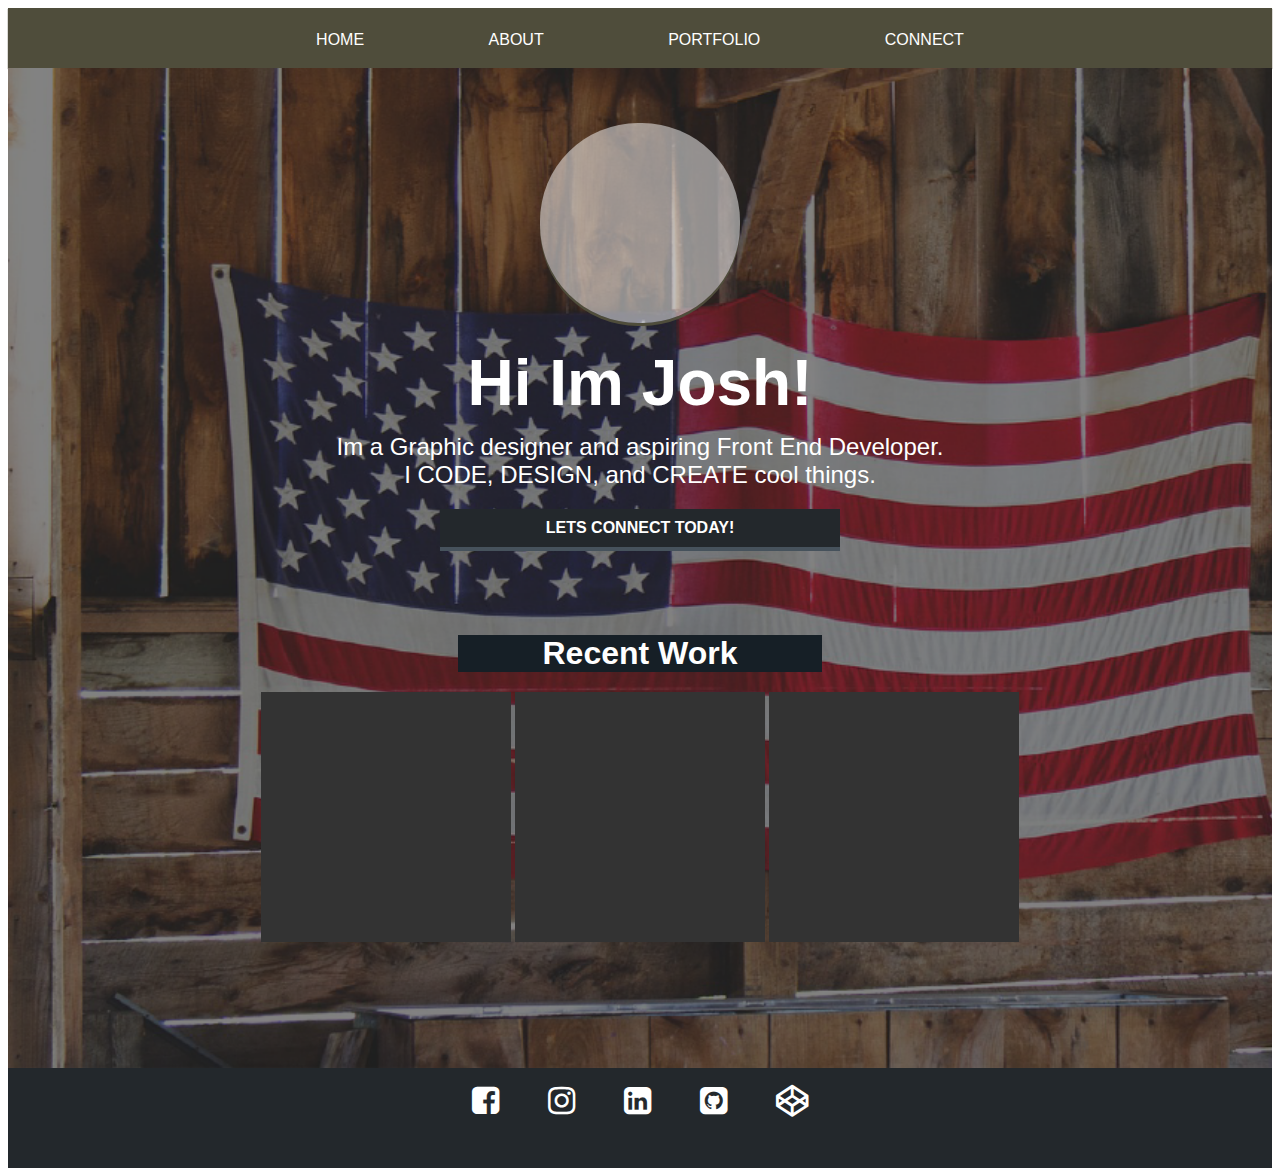
==== index.html @ 19e6c010 "index update" ====
<!DOCTYPE html>
<html>
<head>
	<title>Josh Tamblyn Portfolio</title>
	<link rel="stylesheet" type="text/css" href="../css/style.css">
	<link href="https://maxcdn.bootstrapcdn.com/font-awesome/4.5.0/css/font-awesome.min.css" rel="stylesheet">
</head>
<body>
    
    <!--- NAV BAR -->
    <div class="nav-bar">
    	
    	<div class="nav-container">

    		<ul class="nav-list">
    			<li class="active">
    				<a data-title="home" href="index2.html">Home</a>
    			</li>
    			<li class="active">
    				<a data-title="about" href="about.html">About</a>
    			</li>
    			<li class="active">
    				<a data-title="portfolio" href="portfolio.html">Portfolio</a>
    			</li>
    			<li class="active">
    				<a data-title="connect" href="connect.html">Connect</a>
    			</li>
    		</ul>
    	</div>
		<!-- END NAV CONTAIER -->

    </div>
    <!-- END NAV BAR -->


    <!-- HOME -->
    <div id="home" class="section">
    	<div class="overlay">
    		
    	</div>
    	<div class="section-contianer">
    		
    		<div class="profile">
    			<div class="profile-img">
    				
    			</div>
    		</div>
    		<div class="into-copy-container">
    			<div class="intro-copy">
    				<h1>Hi Im Josh!</h1>
    				<p>Im a Graphic designer and aspiring Front End Developer. <br>
    				I  CODE, DESIGN, and CREATE cool things. </p>
    				
    			</div>
    			<a  class="connect" href="connect.html"><h4 id="connect-tag">Lets connect today!</h4></a>
    		</div>
            <br>
            <h1 id="rw-h1">Recent Work</h1>
            <div class="recent-work">
                <div class="rw-content">
                    
                </div>
                <div class="rw-content">
                    
                </div>
                <div class="rw-content">
                    
                </div>
            </div>
    	</div>
    </div>
    <div class="social-container">
    			<div class="social-icons">
    				<a href="">
    				<i class="fa fa-facebook-square" alt="facebook"></i>
    				</a>
    				<a href="">
    				<i class="fa fa-instagram"></i>
    				</a>
    				<a href="">
    				<i class="fa fa-linkedin-square"></i>
    				</a>
    				<a href="">
    				<i class="fa fa-github-square"></i>
    				</a>
    				<a href="">
    				<i class="fa fa-codepen"></i>
    				</a>
    			</div>
    		</div>
</body>
---- css/style.css ----
/*
  =================================================================================================
    Base styles.
  =================================================================================================
*/

html {
  margin: 0;
  padding: 0;

  overflow: auto;
}

* {
  -moz-box-sizing: border-box;
  box-sizing: border-box;
}

body {
  
  
  

  
}
 p {
  margin: 0;
 }


a,
a:link,
a:visited,
a:active {
  text-decoration: none;
  color: #fff;
}

ul {
  list-style: none;
  padding: 0;
  margin: 0;
}

#container {
  position: relative;
}

/*
  =================================================================================================
    Base styles.
  =================================================================================================
*/


/*
  =================================================================================================
    Typography.
  =================================================================================================
*/

* {
  font-family: 'Futura' ,sans-serif;
  box-sizing: border-box;

}

/*
  =================================================================================================
   NAVBAR
  =================================================================================================
*/


.nav-bar {
  margin: 0;
  padding: 0;
  background-color: #4F4D3B;
  display: block;
  width: 100%;
  height: 60px;
  box-shadow: 0 1px 1px #242208;
  text-align: center;
 
}

.nav-list li {
    display: inline-block;
    padding: 0 60px;
    font-size: 1rem;
    line-height: 4;
    
}


.nav-list li a {
  color: #fff;
  transition: color 0.3s ease-in;
  text-transform: uppercase;

}

.nav-list li a:hover {
  color: #242208;
}

/*
  =================================================================================================
  HOME
  =================================================================================================
*/



#home {
  background-image: url(../images/american-flag.png);
  background-size: cover;
  background-repeat: no-repeat;
  

  text-align: center;


}

.section {
  display: block;
  height: 1000px;
  padding: 25px;
  width: 100%;
  
  opacity: 1;
}

.profile {

  background-image: url(../images/Me-img.jpg);
  background-size: cover;
  background-position: center;
  display: block;
  
  margin:0 auto;
  margin-top: 30px;
  color: #090861;
  background-color: rgba(255,255,255,.5);
  width: 200px;
  height: 200px;
  border-radius: 49%;
  box-shadow: 0 3px 0 #4F4D3B;
  
}



.profile p span {
  padding:10px 5px;
  margin: 5px;

}

.intro-copy {
  display: inline-block;
  width: 50%;
  margin-top: -20px;
  color: #fff;
  

}

.intro-copy h1  {
  font-size: 4em;
}

.intro-copy p {
  font-size: 1.5em;
  margin-top: -30px;
}

.connect h4 {
  margin: 0 auto;
  margin-top: 20px;
  font-size: 1rem;
  text-transform: uppercase;
  background-color: #23282C;
  box-shadow: 0 4px  #46525C;
  
  padding:10px;
  width: 400px;
  text-align: center;
  transition: background-color 0.3s ease;
}

 .connect h4:hover {
  background-color: #161F26;
}


.intro-copy-container a {
  color: #fff;
  transition: color 0.3s ease;
}

.intro-copy-container a:hover {
  color: #8E8B6A;
  
}

#rw-h1 {
  width: 30%;
  color: #fff;
  font-family: 'helvetica';
  background-color:#161F26; 
  text-align: center;
  margin:0 auto;
  margin-top: 70px;
}

.recent-work {
   display: block;
  margin:0 auto;
  padding-bottom: 50px;
 
  text-align: center;
  width: 100%;
  height:auto;
}

.rw-content {
  display: inline-block;
  background-color:#333;
  height: 250px;
  width: 250px;
  margin-top:20px;
 
  transition: opacity .3s ease;

}

.rw-content:hover {
  opacity: .75;
}

.social-container {
  margin: 0 auto;
  padding:0;
  display: block;
  text-align: center;
  color: white;
  background-color: #23282C;
  width: 100%;
  height: 100px;
 
}

.social-icons {
  margin: 0 auto;
  display: block;
  padding-top: 15px;
  
  color: #fff;
  font-size: 2rem;
  
 
}

.social-icons a {
  padding:10px 20px;
 
  transition: color 0.2s ease;
}

.social-icons a:hover {
  color: #8E8B6A;
}


/*
  =================================================================================================
 ABOUT
  =================================================================================================
*/



.about-copy-container {
  margin: 0 auto;
  display:block;
  width: 100%;
  max-width: 1600px;
  height: auto;
  margin-bottom: 250px;

}

.copy-container {
  margin-top: 100px;
}

#about-copy {
  display: block;
  float: left;
  width: 50%;
  height: auto;
  margin: 0 auto;


}

.about-img {
  margin:0 auto;
   background-image: url(../images/army.jpg);
  background-size: cover;
  display: block;
  float:right;
  width: 400px;
  height: 400px;
  margin-top: -270px;
  border:5px solid #333;
 
}



.contentContainer {
  background:#efefef;
  padding:10px;
  width: 100%;
  max-width:700px;
  min-width:150px;
  margin:10vh auto;
  border-radius:10px;
  border:solid 5px #dbdbdb;
}

.content-container h1 {
  text-align: center;
}

/*///////////////////////////////////////////////////
    // Skill Bars \\ 
///////////////////////////////////////////////////*/
.skillBar {
  margin-bottom:10px;
  margin-bottom: 1.2em;
}
.bar {
    font-size:21px;
    font-size: 1.33em;
    text-transform: none;
    font-family: Arial, Helvetica, sans-serif;
    font-weight: bold;
    margin-bottom:2px;
    margin-bottom: .19em;
  }
}
.skillBarContainer {
  width: 700px;
  max-width: 700px;
  height:26px;
  height: 1.33em;
  background: #e6eae3;
  background: rgb(8,102,220);
  background: rgba(8,102,220,.2);
  overflow: hidden;
  border-radius:5px;
}
.skillBarValue {
  height: 1.2em;
  float: left;
  background:#333;
  
}

/* Allowed values for the css skill bars */
.value-00  { width: 0;    }
.value-10  { width: 10%;  }
.value-20  { width: 20%;  }
.value-30  { width: 30%;  }
.value-40  { width: 40%;  }
.value-50  { width: 50%;  }
.value-60  { width: 60%;  }
.value-70  { width: 70%;  }
.value-80  { width: 80%;  }
.value-90  { width: 90%;  }
.value-100 { width: 100%; }

/*///////////////////////////////////////////////////
    // Animation \\ 
///////////////////////////////////////////////////*/
@-webkit-keyframes slideIn {
  0% { width: 0; }
  25% { width:100%; }
  100% { width: normal; }
}
@-moz-keyframes slideIn {
  0% { width: 0; }
  25% { width:100%; }
  100% { width: normal; }
}
@-o-keyframes slideIn {
  0% { width: 0; }
  25% { width:100%; }
  100% { width: normal; }
}
@keyframes slideIn {
  0% { width: 0; }
  25% { width:100%; }
  100% { width: normal; }
}
.skillBarValue {
  -webkit-animation: slideIn 2s;
  -moz-animation: slideIn 2s;
  -o-animation: slideIn 2s;
  animation: slideIn 2s;
}

/* Timeline */

.container{ 
  background: #fff; 
  color: #7f8c97;
  max-width: 1224px;
  height: 100%;
  text-align: center;
  margin: 0 auto;
  padding: 2em;
  position: relative;
}

.main-title{
  color: #4e4e4e;
  font-weight: 600;
  font-size: 4em;
  margin-bottom: .3em;
  font-family: "Helvetica";
}

 .timeline {
    position: relative;
    width: auto;
    margin: 0 auto;
    margin-top: 5em;
   padding-bottom: 2em;
   padding-left: 0;
  }

  .timeline:before {
    position: absolute;
    left: 50%;
    top: 0;
    content: ' ';
    display: block;
    width: 4px;
    height: 100%;
    margin-left: -3px;
    background: #d7e4ed;
    z-index: 5;
  }


  .dir-l, .dir-r{ 
    position: relative; 
    width: 40%; 
    padding: 1.5em 1em; 
    background: #fff; 
    box-shadow: 0 3px 0 #d7e4ed; 
    margin-top: 0; 
    margin-bottom: 1.5em;
  }

.timeline h1{
  font-size: 1.6em;
  color: #4B878D;
  width: 90%;
  margin-top: 0;
  font-family: "Helvetica";
}

.timeline p{ 
  letter-spacing: .5px;
  font-size: 1.1em;
  line-height: 1.5em;
  margin: .5em;
  margin-top: 1.5em;
  font-family: "Helvetica";
}



.timeline-icon {
  position: absolute;
  top: 1em;
  width: 2.5em;
  height: 2.5em;
  right: 0;
  border-radius: 50%;
  border: 3px solid tomato;
  z-index: 10;
}

.timeline-icon i {
  font-size: 2.5em;
  line-height: 1.5;
  color: tomato;
}
.icon-flipped {
    transform: scaleX(-1);
    -moz-transform: scaleX(-1);
    -webkit-transform: scaleX(-1);
    -ms-transform: scaleX(-1);
}

.timeline a{
  color: #38666a;
  margin-left: .3em;
} 

  .dir-l{ float: left; }

  .dir-l:before{
    content: "";
    display: inline-block;
    vertical-align: middle;
    width: 0; 
    height: 0; 
    position: absolute;
    right: -.95em;
    top: 1em;
    border-top: 17px solid transparent;
    border-bottom: 17px solid transparent; 
    border-left: 15px solid #fff; 
  }

  .dir-r{ float: right; }

  .dir-r:before{
    content: "";
    display: inline-block;
    vertical-align: middle;
    width: 0; 
    height: 0; 
    position: absolute;
    left: -.9em;
    top: 1em;
    border-top: 17px solid transparent;
    border-bottom: 17px solid transparent; 
    border-right: 15px solid #fff; 
  }

  .timeline-icon{
    position: absolute;
    top: -.2em;
    width: 60px;
    height: 60px;
    left: 50%;
    margin-left: -30px;
    box-shadow:  0 0 0 4px white, inset 0 2px 0 rgba(0, 0, 0, 0), 0 0 0 5px rgba(0, 0, 0, 0.15);
  }

  .timeline-item{
    display: block;
    height: auto;
    padding: 1em 0;
    position: relative;
    overflow: hidden;
  }

  
  .timeline a{
    color: #38666a;
    margin-left: .3em;
  } 

  .timeline-item .date-l, .timeline-item .date-r{
    position: absolute;
    top: 2em;
    right: 58%;
    font-size: 1em;
  }

  .timeline-item .date-r{ left: 54%; right: auto;}

  .timeline-item a:hover{ color: #4B878D; }

  /*
  =================================================================================================
  PORTFOLIO
  =================================================================================================
*/




.item-container {
  margin: 0 auto;
  padding: 0;
  display: flex;
  width: 100%;
  height: 600px;
  margin-bottom: 30px;
}

.container-1,
.container-2,
.container-3 {
  display: flex;
  align-content: center;
  padding-top: 200px;
  width: 50%;
  color: #fff;
  font-size: 1.5rem;
  text-transform: uppercase;
  justify-content: center;
  transition: opacity .4s ease;
  text-align: center;

}

.container-1 i {
  font-size: 6rem;
  
}

.container-2 i {
  font-size: 6rem;
 
}
.container-3 i {
  font-size: 6rem;
 
}
.container-1:hover {
  opacity: 0.75;
  
}
.container-2:hover {
  opacity: 0.75;
}
.container-3:hover {
  opacity: 0.75;
}

.container-1 {
   background-color: #23282C;
}

.container-2 {
 background-color: #99913D;
}

.container-3 {
   background-color: orange;
}


/******** CODE SECTION ******/

.code-section-container {
  margin: 0 auto;
  padding: 0;
  display: flex;
  width: 100%;
  max-width: 1600px;
  height: 600px;

}

.habitat-contain,
.cpt-panda-contain {
  display: inline-block;
  width: 100%;
  margin: 0 10px;
  height: auto;
  font-size: 1.5rem;
  text-transform: uppercase;

  
  
}

.habitat-contain  {
  display: inline-block;
  background-image: url(../images/Habitat-mockup.png);
  background-size: cover;
  background-repeat: no-repeat;
  background-position: 45% 70%;
  background-color: #F2F2F2;
  padding-left: 30px;
  text-align: center;
}

.case-btn {
  display: inline-block;
  
  margin: 0 auto;
  margin-top: 530px;
  width: 250px;
  height: 50px;
  background-color: #23282C;
  color: #fff;
  text-align: center;
  line-height: 2;
  font-family: 'helvetica';
  border: 1px solid #333;
  transform: background-color 0.3s ease-in-out;
  cursor: pointer;
}

.case-btn a {
  font-family: 'helvetica';
}

.case-btn:hover {
  background-color: #8E8B6A;
}

.cpt-panda-contain {
 background-image: url(../images/Cpt-Panda.png);
  background-size: cover;
  background-repeat: no-repeat;
  background-position: 50% 70%;
  background-color: #F2F2F2;
  text-align: center;
}

.case2-btn {
  display: inline-block;
  
  margin: 0 auto;
  margin-top: 530px;
  width: 250px;
  height: 50px;
  background-color: #23282C;
  color: #fff;
  text-align: center;
  line-height: 2;
  font-family: 'helvetica';
  border: 1px solid #333;
  transform: background-color 0.3s ease-in-out;
  cursor: pointer;
}

.case2-btn:hover {
  background-color: #8E8B6A;
}

.case2-btn a {
  font-family: 'helvetica';
}
/******** GRAPHICS SECTION ******/
.container-title {
  padding:40px;
  text-decoration: underline;
}

.logo-section-container {
  margin: 0 auto;
  padding: 0;
  display: flex;
  flex-wrap: wrap;
  justify-content: center;
  width: 100%;
  height: auto;
  text-align: center;
   max-width: 1600px;
}

#title {
  text-align: center;
  border:1px solid #333;
 
}


/**** LOGOS ****/
.logo-bin {
  display: flex;
  justify-content: center;
  height: 300px;
  width: 30%;
 
  margin: 5px 25px;
  
}
.logo-1 {
  
  background-image: url(../images/wmdg-logo.png);
 background-size: cover;
 background-position: 49%;
}
.logo-2{
 background-image: url(../images/inn-logo.png);
 background-size: cover;
 background-position: 49%;
}
.logo-3 {
  background-image: url(../images/gsop-logo.png);
 background-size: cover;
 background-position: 49%;
}
.logo-4 {
  
  background-image: url(../images/wmdg-sticker.png);
 background-size: cover;
 background-position: 49%;
}
.logo-5 {
  background-image: url(../images/race-logo.png);
 background-size: cover;
 background-position: 49%;
}
.logo-6 {
  background-image: url(../images/CapitalAllianceLogo.png);
 background-size: cover;
 background-position: 49%;
}

/**** Branding ****/


.brand-section-container {
  margin: 0 auto;
  display: flex;
  flex-wrap: wrap;
  justify-content: center;
  width: 100%;
  max-width: 1600px;
  
}



.brand-contain {
  display: inline-flex;
  justify-content: center;
  align-content: center;
  height: 300px;
  width:31.25%;
  margin: 5px 10px;
  border: 1px solid rgba(0,0,0,.75);
 
  
  
}

.brand-1:hover {
  background-color: rgba(0,0,0,.8);
}


.brand-1 {
  background-image: url(../images/snhu-military.png);
 background-size: contain;
 background-repeat: no-repeat;
 background-position: 50%;
 transition: all .2s;

}





.brand-2 {
  background-image: url(../images/america-poster.png);
 background-size: cover;
 background-position: 49%;
}
.brand-3 {
 background-image: url(../images/saxyderms.png);
 background-size: contain;
 background-repeat: no-repeat;
 background-position: 50%;
}
.brand-4 {
  background-image: url(../images/poem-poster.png);
 background-size: contain;
 background-repeat: no-repeat;
 background-position: 50%;
}
.brand-5 {
 background-image: url(../images/type-poster.png);
 background-size: contain;
 background-repeat: no-repeat;
 background-position: 50%;
}
.brand-6 {
  background-image: url(../images/homeless-poster.png);
 background-size: contain;
 background-repeat: no-repeat;
 background-position: 50%;
}
.brand-7 {
 background-image: url(../images/package-design.png);
 background-size: cover;
 background-position: 49%;
}
.brand-8 {
  background-image: url(../images/human-rights.png);
 background-size: contain;
 background-repeat: no-repeat;
 background-position: 50%;

}
.brand-9 {
  background-image: url(../images/Stationery.png);
 background-size: cover;
 background-position: 49%;
}
.brand-10 {
 background-image: url(../images/tree-labels.png);
 background-size: cover;
 background-position: 49%;
}
.brand-11 {
  background-image: url(../images/snowmies-ux.png);
 background-size: cover;
 background-position: 49%;
}
.brand-12 {
  background-image: url(../images/mag-ad.png);
 background-size: cover;
 background-position: 49%;
}




/*
  =================================================================================================
  PORTFOLIO
  =================================================================================================
*/







.form-container {
  margin: 0 auto;
  padding:0;
  
}

form { max-width:420px; margin:50px auto; margin-top:100px; }

.feedback-input {
  color:black;
  font-family: Helvetica, Arial, sans-serif;
  font-weight:500;
  font-size: 18px;
  border-radius: 5px;
  line-height: 22px;
  background-color: transparent;
  border:2px solid #23282C;
  transition: all 0.3s;
  padding: 13px;
  margin-bottom: 20px;
  width:100%;
  box-sizing: border-box;
  outline:0;
}

.feedback-input:focus { border:2px solid #8E8B6A; }

textarea {
  height: 150px;
  line-height: 150%;
  resize:vertical;
}

[type="submit"] {
  font-family: 'Montserrat', Arial, Helvetica, sans-serif;
  width: 100%;
  background:#23282C;
  border-radius:5px;
  border:0;
  cursor:pointer;
  color:white;
  font-size:24px;
  padding-top:10px;
  padding-bottom:10px;
  transition: all 0.3s;
  margin-top:5px;
  margin-bottom: 15px;
  font-weight:700;
}
[type="submit"]:hover { background:#8E8B6A; }

.icons {
  font-size: 2em;
  text-align: center;
}

.icons i {
  color: #333;
  padding:20px;
}
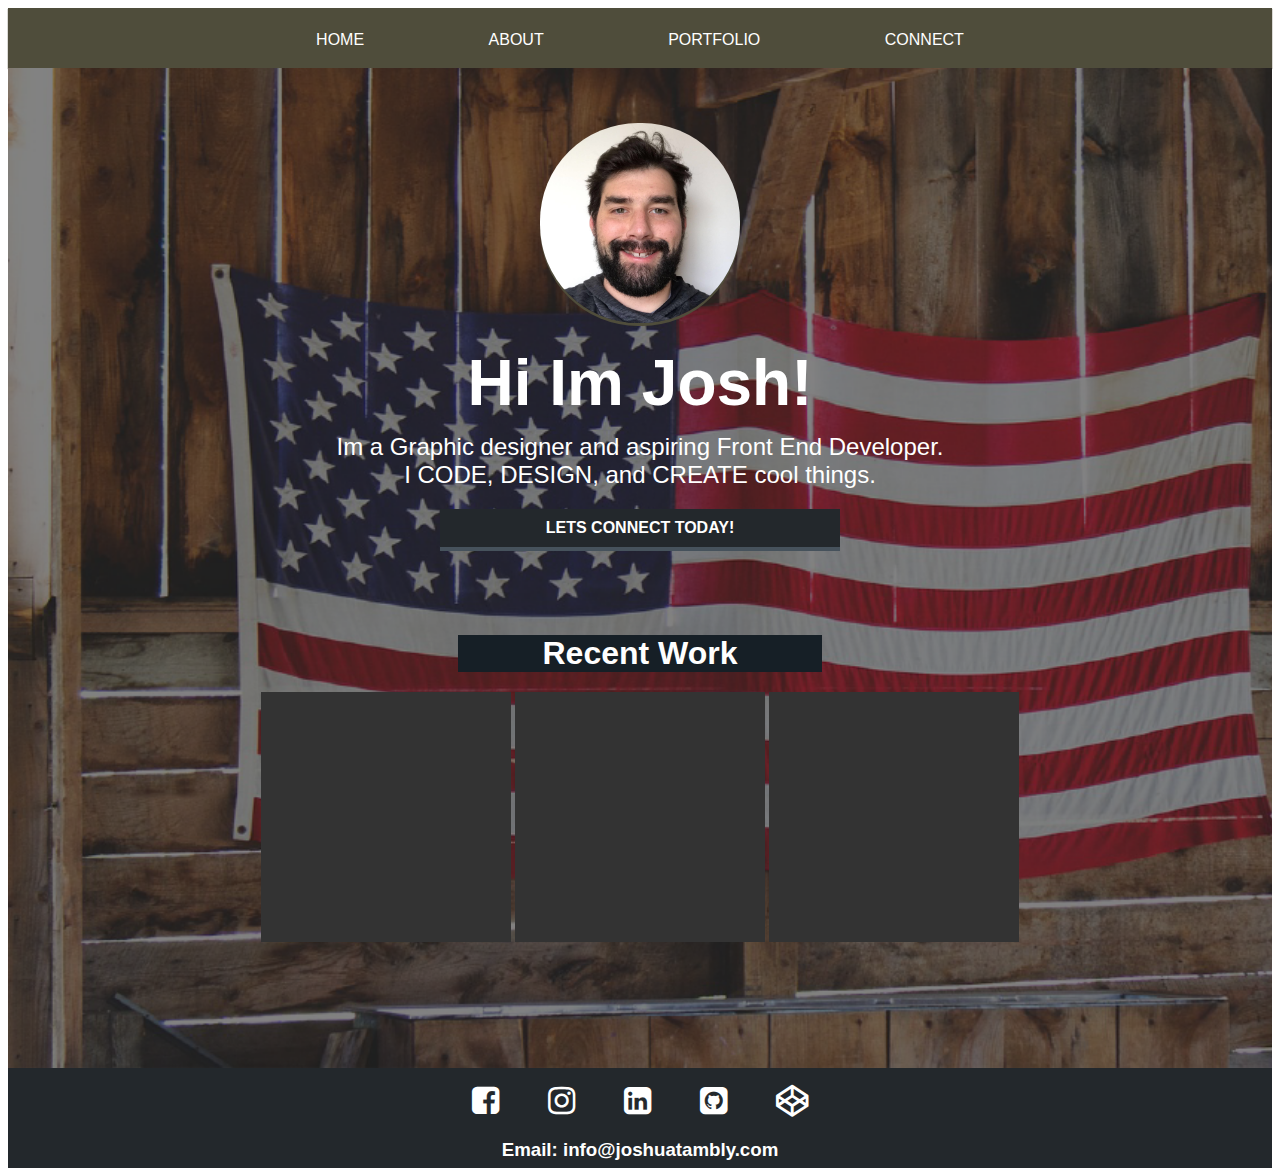
==== commit 0fe41d50: "update 4" ====
--- a/index.html
+++ b/index.html
@@ -14,7 +14,7 @@
 
     		<ul class="nav-list">
     			<li class="active">
-    				<a data-title="home" href="index2.html">Home</a>
+    				<a data-title="home" href="index.html">Home</a>
     			</li>
     			<li class="active">
     				<a data-title="about" href="about.html">About</a>
@@ -69,23 +69,24 @@
             </div>
     	</div>
     </div>
-    <div class="social-container">
-    			<div class="social-icons">
-    				<a href="">
-    				<i class="fa fa-facebook-square" alt="facebook"></i>
-    				</a>
-    				<a href="">
-    				<i class="fa fa-instagram"></i>
-    				</a>
-    				<a href="">
-    				<i class="fa fa-linkedin-square"></i>
-    				</a>
-    				<a href="">
-    				<i class="fa fa-github-square"></i>
-    				</a>
-    				<a href="">
-    				<i class="fa fa-codepen"></i>
-    				</a>
-    			</div>
-    		</div>
+   <div class="social-container">
+                <div class="social-icons">
+                    <a href="https://www.facebook.com/josh.tamblyn.1">
+                    <i class="fa fa-facebook-square" alt="facebook"></i>
+                    </a>
+                    <a href="https://www.instagram.com/jatamblyn13/?hl=en">
+                    <i class="fa fa-instagram"></i>
+                    </a>
+                    <a href="https://www.linkedin.com/in/joshua-tamblyn-71a81b98/">
+                    <i class="fa fa-linkedin-square"></i>
+                    </a>
+                    <a href="https://github.com/jatamblyn">
+                    <i class="fa fa-github-square"></i>
+                    </a>
+                    <a href="https://codepen.io/jatamblyn">
+                    <i class="fa fa-codepen"></i>
+                    </a>
+                </div>
+                <h3>Email: info@joshuatambly.com</h3>
+            </div>
 </body>--- a/css/style.css
+++ b/css/style.css
@@ -134,7 +134,7 @@
 
 .profile {
 
-  background-image: url(../images/Me-img.jpg);
+  background-image: url(../images/Me-img.JPG);
   background-size: cover;
   background-position: center;
   display: block;
@@ -308,7 +308,7 @@
 
 .about-img {
   margin:0 auto;
-   background-image: url(../images/army.jpg);
+   background-image: url(../images/army.JPG);
   background-size: cover;
   display: block;
   float:right;
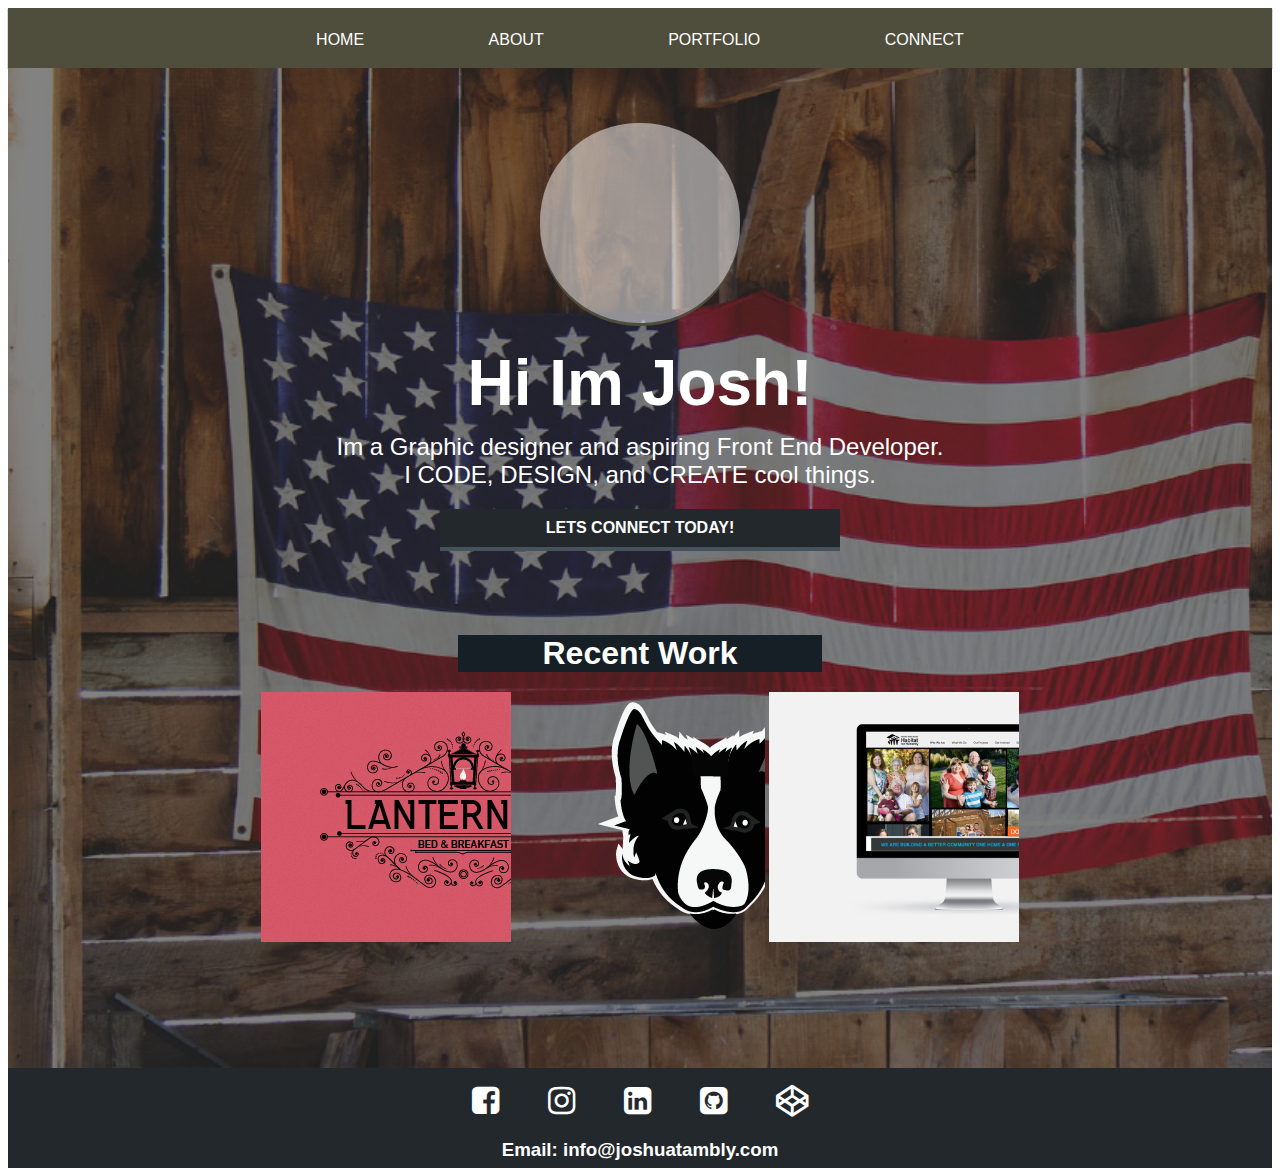
==== commit 61fd3e9d: "update 5" ====
--- a/index.html
+++ b/index.html
@@ -57,13 +57,13 @@
             <br>
             <h1 id="rw-h1">Recent Work</h1>
             <div class="recent-work">
-                <div class="rw-content">
+                <div class="rw-content rw-content-1">
                     
                 </div>
-                <div class="rw-content">
+                <div class="rw-content rw-content-2">
                     
                 </div>
-                <div class="rw-content">
+                <div class="rw-content rw-content-3">
                     
                 </div>
             </div>
--- a/css/style.css
+++ b/css/style.css
@@ -134,7 +134,7 @@
 
 .profile {
 
-  background-image: url(../images/Me-img.JPG);
+  background-image: url(../images/me.jpg);
   background-size: cover;
   background-position: center;
   display: block;
@@ -227,7 +227,7 @@
 
 .rw-content {
   display: inline-block;
-  background-color:#333;
+ 
   height: 250px;
   width: 250px;
   margin-top:20px;
@@ -236,8 +236,25 @@
 
 }
 
+
+
 .rw-content:hover {
   opacity: .75;
+}
+
+.rw-content-1 {
+  background-image: url('../images/inn-logo.png');
+  background-size: cover;
+}
+
+.rw-content-2 {
+  background-image: url('../images/cpt-panda-logo.png');
+  background-size: cover;
+}
+
+.rw-content-3 {
+  background-image: url('../images/Habitat-mockup.png');
+  background-size: cover;
 }
 
 .social-container {
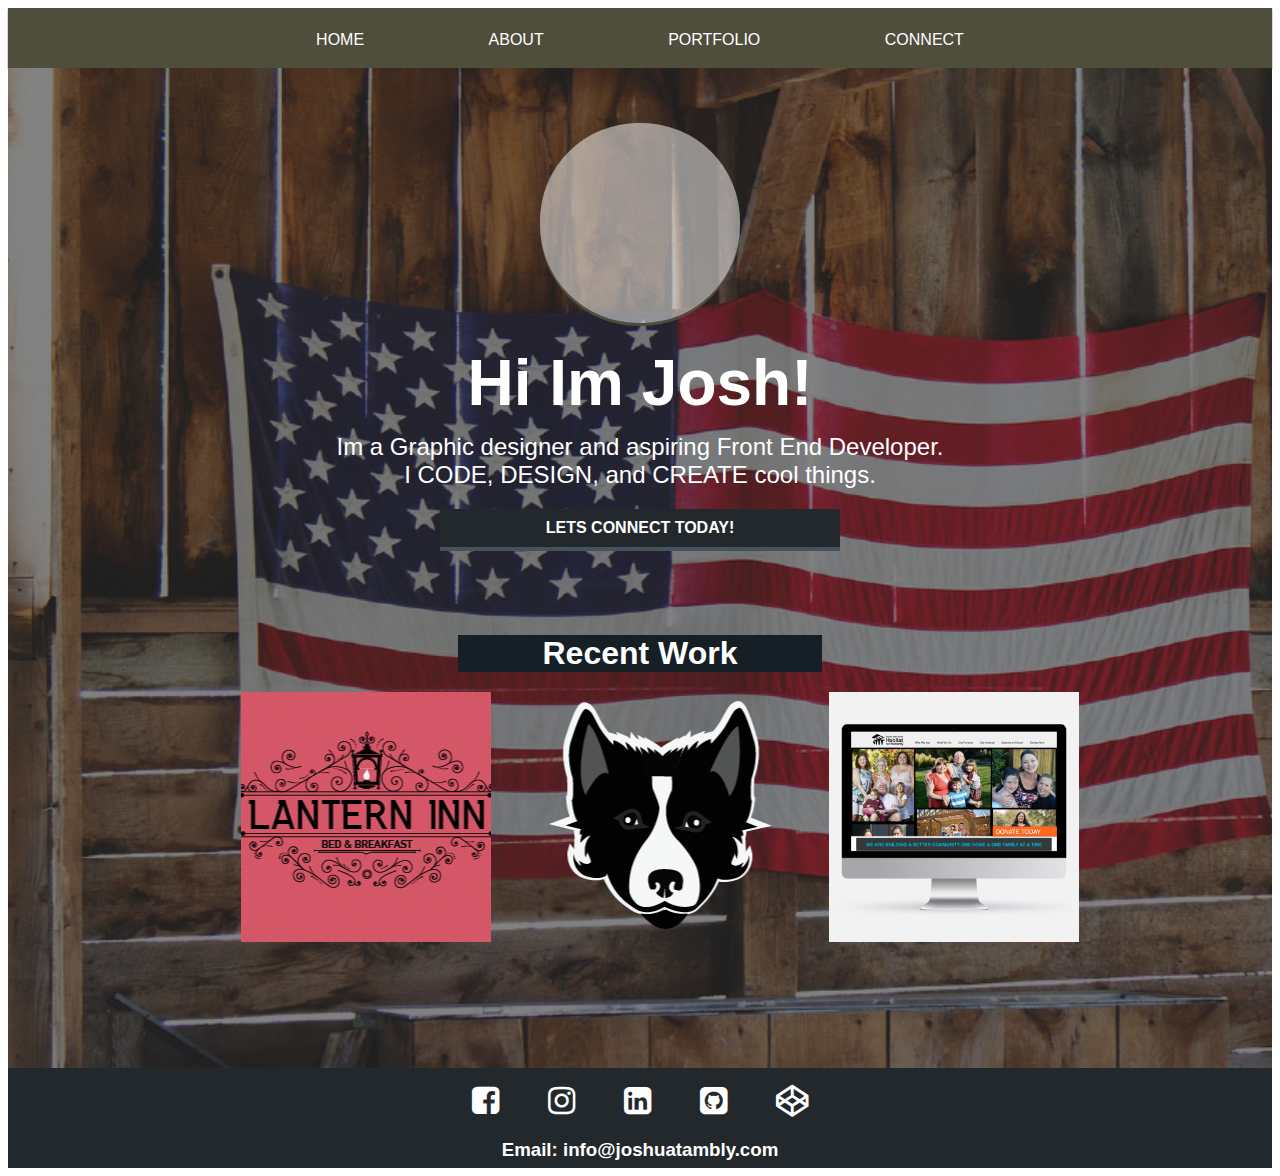
==== commit b56194c9: "link update" ====
--- a/index.html
+++ b/index.html
@@ -55,7 +55,7 @@
     			<a  class="connect" href="connect.html"><h4 id="connect-tag">Lets connect today!</h4></a>
     		</div>
             <br>
-            <h1 id="rw-h1">Recent Work</h1>
+            <a href="portfolio.html"><h1 id="rw-h1">Recent Work</h1></a>
             <div class="recent-work">
                 <div class="rw-content rw-content-1">
                     
--- a/css/style.css
+++ b/css/style.css
@@ -226,35 +226,55 @@
 }
 
 .rw-content {
+    display: inline-block;
+    height: 250px;
+    width: 250px;
+    margin-top: 20px;
+    transition: opacity .3s ease;
+    margin-left: 40px
+
+}
+
+
+
+.rw-content:hover {
+  opacity: .75;
+}
+
+.rw-content-1 {
+  background-image: url('../images/inn-logo.png');
+  background-size: cover;
   display: inline-block;
- 
+  background-position:49%;
   height: 250px;
   width: 250px;
   margin-top:20px;
  
   transition: opacity .3s ease;
-
-}
-
-
-
-.rw-content:hover {
-  opacity: .75;
-}
-
-.rw-content-1 {
-  background-image: url('../images/inn-logo.png');
-  background-size: cover;
 }
 
 .rw-content-2 {
   background-image: url('../images/cpt-panda-logo.png');
   background-size: cover;
+  display: inline-block;
+  background-position:44%;
+  height: 250px;
+  width: 250px;
+  margin-top:20px;
+ 
+  transition: opacity .3s ease;
 }
 
 .rw-content-3 {
   background-image: url('../images/Habitat-mockup.png');
   background-size: cover;
+  display: inline-block;
+  background-position:50%;
+  height: 250px;
+  width: 250px;
+  margin-top:20px;
+ 
+  transition: opacity .3s ease;
 }
 
 .social-container {
@@ -511,14 +531,14 @@
   height: 2.5em;
   right: 0;
   border-radius: 50%;
-  border: 3px solid tomato;
+  border: 3px solid #333;
   z-index: 10;
 }
 
 .timeline-icon i {
   font-size: 2.5em;
   line-height: 1.5;
-  color: tomato;
+  color: #333;
 }
 .icon-flipped {
     transform: scaleX(-1);
@@ -958,6 +978,7 @@
 .form-container {
   margin: 0 auto;
   padding:0;
+  height: 100%;
   
 }
 
